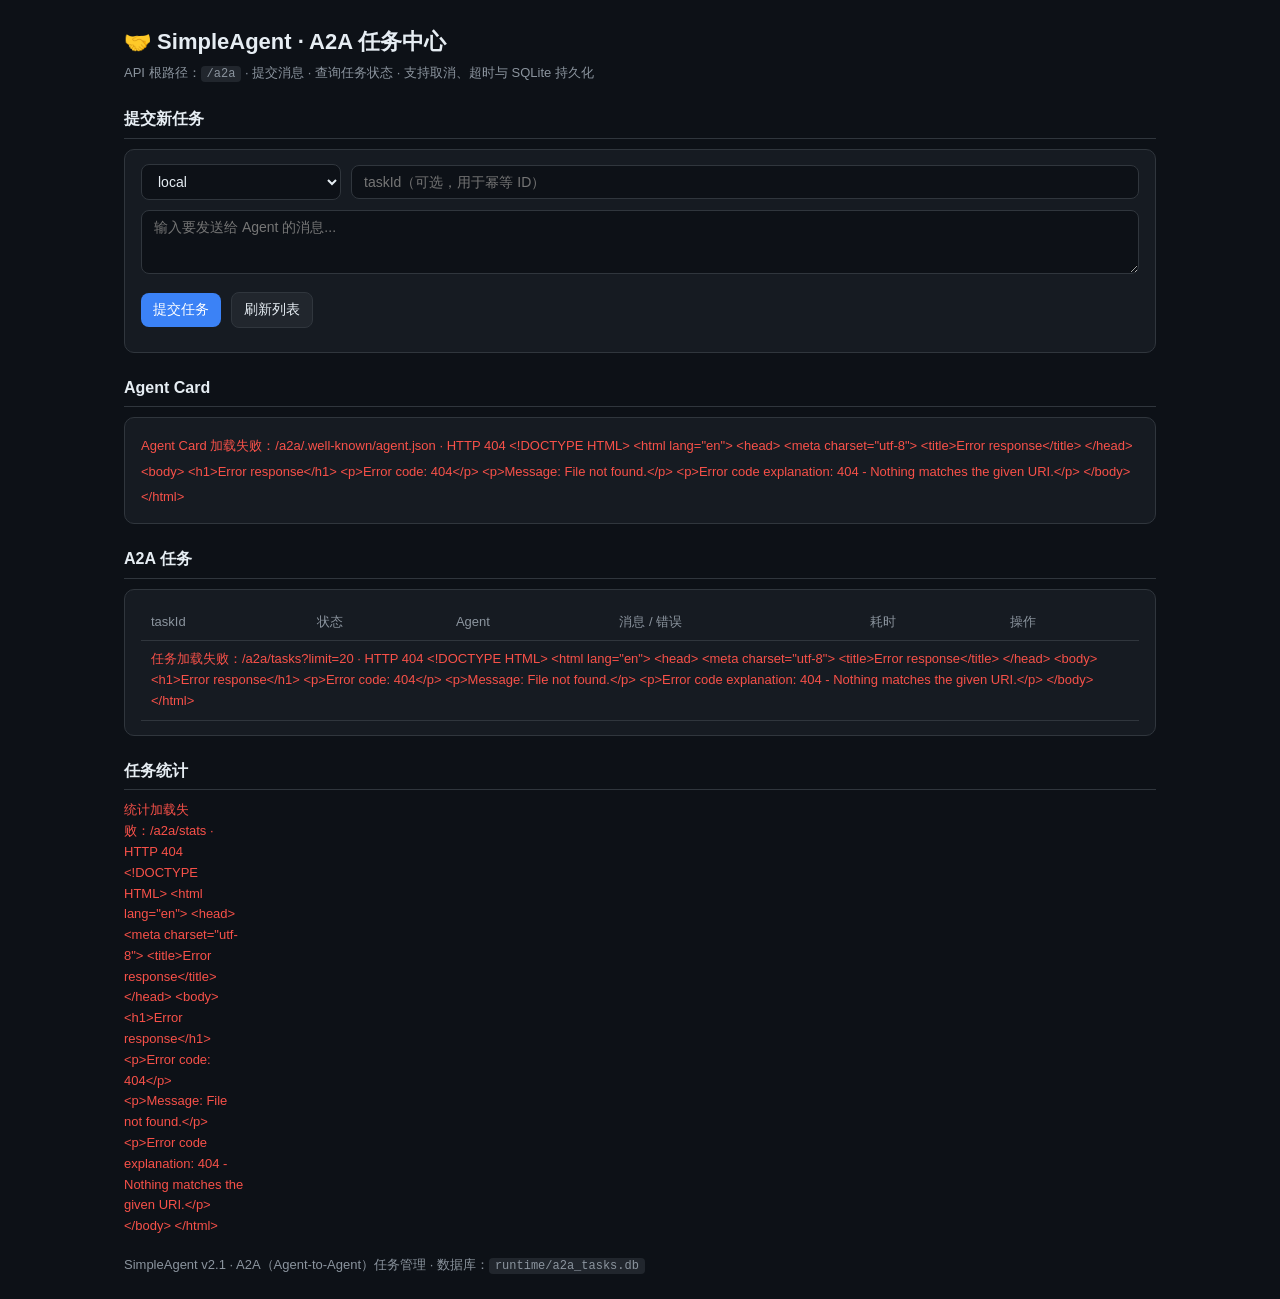
==== web/a2a.html @ 5cb62f86 "feat: production-ready improvements - A2A rewrite, circuit breaker, idempotency, tool permissions, L" ====
<!DOCTYPE html>
<html lang="zh-CN">
<head>
<meta charset="UTF-8">
<meta name="viewport" content="width=device-width, initial-scale=1.0">
<title>SimpleAgent · A2A 任务中心</title>
<style>
  :root{--bg:#0d1117;--panel:#161b22;--border:#30363d;--text:#e6edf3;--muted:#8b949e;
        --accent:#3b82f6;--green:#3fb950;--red:#f85149;--amber:#d29922}
  *{box-sizing:border-box}
  body{margin:0;font-family:-apple-system,BlinkMacSystemFont,"Segoe UI",Roboto,"PingFang SC","Microsoft YaHei",sans-serif;
       background:var(--bg);color:var(--text);line-height:1.6}
  .wrap{max-width:1080px;margin:0 auto;padding:24px}
  h1{font-size:22px;margin:0 0 4px}
  h2{font-size:16px;margin:22px 0 10px;border-bottom:1px solid var(--border);padding-bottom:6px}
  .muted{color:var(--muted);font-size:13px}
  .err{color:var(--red);font-size:13px}
  .card{background:var(--panel);border:1px solid var(--border);border-radius:10px;padding:14px 16px;margin-bottom:14px}
  .row{display:flex;gap:10px;flex-wrap:wrap;align-items:center}
  .grow{flex:1;min-width:140px}
  input,textarea,select,button{background:#0d1117;color:var(--text);border:1px solid var(--border);
       border-radius:8px;padding:8px 12px;font-size:14px;font-family:inherit}
  textarea{min-height:64px;resize:vertical;width:100%}
  button{cursor:pointer;background:#21262d;transition:background .15s}
  button:hover{background:#30363d}
  button[type=submit]{background:var(--accent);color:#fff;border:none}
  button[type=submit]:hover{opacity:.9}
  table{width:100%;border-collapse:collapse;font-size:13px}
  th,td{text-align:left;padding:8px 10px;border-bottom:1px solid var(--border);vertical-align:top}
  th{color:var(--muted);font-weight:500;white-space:nowrap}
  code{background:#21262d;padding:1px 6px;border-radius:4px;font-size:12px;word-break:break-all}
  .tag{display:inline-block;padding:2px 8px;border-radius:999px;font-size:12px}
  .tag.ok{background:rgba(63,185,80,.15);color:var(--green)}
  .tag.warn{background:rgba(210,153,34,.15);color:var(--amber)}
  .tag.bad{background:rgba(248,81,73,.15);color:var(--red)}
  .submit-msg{margin-top:10px;font-size:13px}
  .stat-grid{display:grid;grid-template-columns:repeat(auto-fill,minmax(120px,1fr));gap:10px}
  .stat{background:var(--panel);border:1px solid var(--border);border-radius:8px;padding:10px 12px;text-align:center}
  .stat b{display:block;font-size:22px}
  .stat span{color:var(--muted);font-size:12px}
</style>
</head>
<body>
<div class="wrap">
  <h1>🤝 SimpleAgent · A2A 任务中心</h1>
  <div class="muted">API 根路径：<code>/a2a</code> · 提交消息 · 查询任务状态 · 支持取消、超时与 SQLite 持久化</div>

  <h2>提交新任务</h2>
  <div class="card">
    <div class="row" style="margin-bottom:10px">
      <select id="agentSel" class="grow" style="max-width:200px"></select>
      <input id="taskIdInput" class="grow" placeholder="taskId（可选，用于幂等 ID）">
    </div>
    <textarea id="promptInput" placeholder="输入要发送给 Agent 的消息..."></textarea>
    <div class="row" style="margin-top:10px">
      <button id="submitBtn" type="submit">提交任务</button>
      <button id="refreshBtn" type="button">刷新列表</button>
    </div>
    <div class="submit-msg" id="submitMsg"></div>
  </div>

  <h2>Agent Card</h2>
  <div class="card" id="cardBox"><div class="muted">加载中...</div></div>

  <h2>A2A 任务</h2>
  <div class="card" style="overflow-x:auto">
    <table>
      <thead><tr><th>taskId</th><th>状态</th><th>Agent</th><th>消息 / 错误</th><th>耗时</th><th>操作</th></tr></thead>
      <tbody id="taskRows"><tr><td colspan="6" class="muted">加载中...</td></tr></tbody>
    </table>
  </div>

  <h2>任务统计</h2>
  <div class="stat-grid" id="statsBox"></div>

  <div class="muted" style="margin-top:18px">SimpleAgent v2.1 · A2A（Agent-to-Agent）任务管理 · 数据库：<code>runtime/a2a_tasks.db</code></div>
</div>

<script>
const $ = id => document.getElementById(id);
async function jget(url){
  const r = await fetch(url, {cache:'no-store'});
  if(!r.ok){ const t = await r.text().catch(()=>''); throw new Error(url+' · HTTP '+r.status+' '+(t||'')); }
  return r.json();
}
async function jpost(url, body){
  const r = await fetch(url, {method:'POST', headers:{'Content-Type':'application/json'}, body:JSON.stringify(body)});
  let d = null; const t = await r.text().catch(()=>'');
  try{ d = JSON.parse(t); }catch(e){}
  if(!r.ok) throw new Error(url+' · HTTP '+r.status+' '+(d && d.detail ? d.detail : t));
  return d;
}
const cls = state => (state==='completed'||state==='submitted') ? 'ok' :
              (state==='working'||state==='cancel_requested') ? 'warn' : 'bad';
const tag = s => `<span class="tag ${cls(s)}">${s||'未知'}</span>`;
function esc(s){ return String(s==null?'':s).replace(/[&<>"']/g, c=>({'&':'&amp;','<':'&lt;','>':'&gt;','"':'&quot;',"'":'&#39;'}[c])); }

async function loadAgents(){
  try{
    const d = await jget('/a2a/agents');
    $('agentSel').innerHTML = d.agents.map(a=>`<option value="${esc(a.name)}">${esc(a.name)}</option>`).join('') || '<option value="local">local</option>';
  }catch(e){ $('agentSel').innerHTML = '<option value="local">local</option>'; }
}
async function loadCard(){
  try{
    const d = await jget('/a2a/.well-known/agent.json');
    $('cardBox').innerHTML =
      `<div><b>${esc(d.name)}</b> <span class="tag ok">v${esc(d.version)}</span></div>` +
      `<div class="muted" style="margin-top:4px">${esc(d.description||'')}</div>` +
      `<div class="muted" style="margin-top:4px">服务地址：<code>${esc(d.url||'')}</code> · 传输协议：${esc(d.preferredTransport||'http')}</div>` +
      (d.tools && d.tools.length ? `<div class="muted" style="margin-top:4px">可用工具：${d.tools.map(t=>esc(t.name||t)).join(', ')}</div>` : '');
  }catch(e){ $('cardBox').innerHTML = `<span class="err">Agent Card 加载失败：${esc(e.message)}</span>`; }
}
async function loadTasks(){
  try{
    const d = await jget('/a2a/tasks?limit=20');
    const rows = d.tasks||[];
    $('taskRows').innerHTML = rows.length ? rows.map(t=>`
      <tr>
        <td><code>${esc(t.taskId)}</code></td>
        <td>${tag(t.state)}</td>
        <td class="muted">${esc(t.agent||'local')}</td>
        <td>${t.message ? esc(String(t.message.content||'').slice(0,180)) : ''}${t.error ? `<div class="err">${esc(t.error)}</div>` : ''}</td>
        <td class="muted">${t.duration!=null ? t.duration.toFixed(1)+'s' : '-'}</td>
        <td>${t.state==='submitted'||t.state==='working'||t.state==='cancel_requested' ? `<button data-cancel="${esc(t.taskId)}">取消</button>` : ''}</td>
      </tr>`).join('') : '<tr><td colspan="6" class="muted">\u6682\u65e0\u4efb\u52a1</td></tr>';
    document.querySelectorAll('button[data-cancel]').forEach(b=>b.addEventListener('click', async ()=>{
      try{ await jpost(`/a2a/tasks/${encodeURIComponent(b.dataset.cancel)}/cancel`, {}); loadTasks(); }
      catch(e){ alert('取消任务失败：'+e.message); }
    }));
  }catch(e){ $('taskRows').innerHTML = `<tr><td colspan="6"><span class="err">任务加载失败：${esc(e.message)}</span></td></tr>`; }
}
async function loadStats(){
  try{
    const s = await jget('/a2a/stats');
    const c = s.counters||{};
    const p = (s.local && s.local.persisted) || {};
    const persistedTotal = Object.values(p).reduce((sum, value) => sum + Number(value || 0), 0);
    const count = key => Math.max(Number(c[key] || 0), Number(p[key] || 0));
    const items = [
      ['\u5df2\u63d0\u4ea4', Math.max(Number(c.submitted || 0), persistedTotal)],
      ['\u5df2\u5b8c\u6210', count('completed')], ['\u5931\u8d25', count('failed')],
      ['\u8d85\u65f6', count('timed_out')], ['\u5df2\u53d6\u6d88', count('cancelled')],
      ['\u5e42\u7b49\u51b2\u7a81', c.conflicts||0]
    ];
    $('statsBox').innerHTML = items.map(i=>`<div class="stat"><b>${i[1]}</b><span>${i[0]}</span></div>`).join('');
  }catch(e){ $('statsBox').innerHTML = `<span class="err">统计加载失败：${esc(e.message)}</span>`; }
}
$('submitBtn').addEventListener('click', async ()=>{
  const content = $('promptInput').value.trim();
  if(!content){ $('submitMsg').textContent = '请输入消息内容'; return; }
  const agent = $('agentSel').value || 'local';
  const taskId = $('taskIdInput').value.trim() || undefined;
  $('submitMsg').textContent = '正在提交...';
  try{
    const r = await jpost(`/a2a/messages?agent=${encodeURIComponent(agent)}`, {message:content, task_id:taskId});
    $('submitMsg').innerHTML = `任务已提交：<code>${esc(r.taskId)}</code> · 状态 ${tag(r.state)}，列表将自动刷新`;
    $('taskIdInput').value = r.taskId;
    $('promptInput').value = '';
    loadTasks(); loadStats();
  }catch(e){ $('submitMsg').innerHTML = `<span class="err">提交失败：${esc(e.message)}</span>`; }
});
$('refreshBtn').addEventListener('click', ()=>{ loadTasks(); loadStats(); });
setInterval(()=>{ loadTasks(); loadStats(); }, 4000);
loadAgents(); loadCard(); loadTasks(); loadStats();
</script>
</body>
</html>
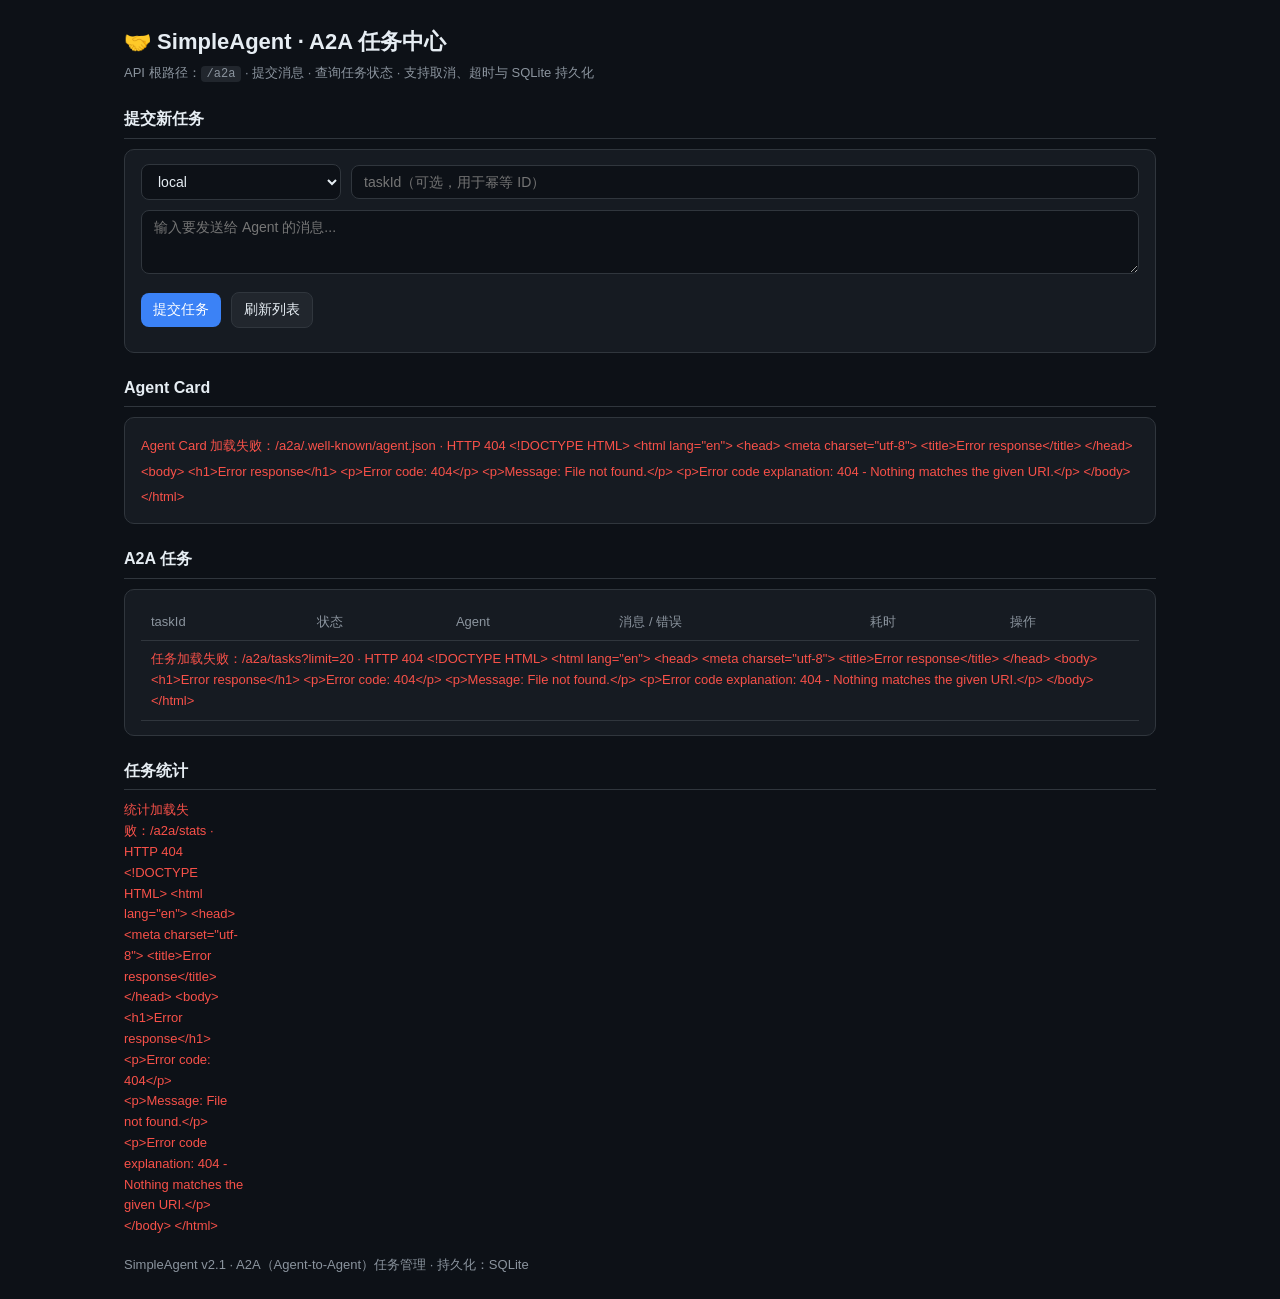
==== commit bf8a50b8: "feat: harden agent runtime and organize evaluations" ====
--- a/web/a2a.html
+++ b/web/a2a.html
@@ -1,168 +1,187 @@
-<!DOCTYPE html>
-<html lang="zh-CN">
-<head>
-<meta charset="UTF-8">
-<meta name="viewport" content="width=device-width, initial-scale=1.0">
-<title>SimpleAgent · A2A 任务中心</title>
-<style>
-  :root{--bg:#0d1117;--panel:#161b22;--border:#30363d;--text:#e6edf3;--muted:#8b949e;
-        --accent:#3b82f6;--green:#3fb950;--red:#f85149;--amber:#d29922}
-  *{box-sizing:border-box}
-  body{margin:0;font-family:-apple-system,BlinkMacSystemFont,"Segoe UI",Roboto,"PingFang SC","Microsoft YaHei",sans-serif;
-       background:var(--bg);color:var(--text);line-height:1.6}
-  .wrap{max-width:1080px;margin:0 auto;padding:24px}
-  h1{font-size:22px;margin:0 0 4px}
-  h2{font-size:16px;margin:22px 0 10px;border-bottom:1px solid var(--border);padding-bottom:6px}
-  .muted{color:var(--muted);font-size:13px}
-  .err{color:var(--red);font-size:13px}
-  .card{background:var(--panel);border:1px solid var(--border);border-radius:10px;padding:14px 16px;margin-bottom:14px}
-  .row{display:flex;gap:10px;flex-wrap:wrap;align-items:center}
-  .grow{flex:1;min-width:140px}
-  input,textarea,select,button{background:#0d1117;color:var(--text);border:1px solid var(--border);
-       border-radius:8px;padding:8px 12px;font-size:14px;font-family:inherit}
-  textarea{min-height:64px;resize:vertical;width:100%}
-  button{cursor:pointer;background:#21262d;transition:background .15s}
-  button:hover{background:#30363d}
-  button[type=submit]{background:var(--accent);color:#fff;border:none}
-  button[type=submit]:hover{opacity:.9}
-  table{width:100%;border-collapse:collapse;font-size:13px}
-  th,td{text-align:left;padding:8px 10px;border-bottom:1px solid var(--border);vertical-align:top}
-  th{color:var(--muted);font-weight:500;white-space:nowrap}
-  code{background:#21262d;padding:1px 6px;border-radius:4px;font-size:12px;word-break:break-all}
-  .tag{display:inline-block;padding:2px 8px;border-radius:999px;font-size:12px}
-  .tag.ok{background:rgba(63,185,80,.15);color:var(--green)}
-  .tag.warn{background:rgba(210,153,34,.15);color:var(--amber)}
-  .tag.bad{background:rgba(248,81,73,.15);color:var(--red)}
-  .submit-msg{margin-top:10px;font-size:13px}
-  .stat-grid{display:grid;grid-template-columns:repeat(auto-fill,minmax(120px,1fr));gap:10px}
-  .stat{background:var(--panel);border:1px solid var(--border);border-radius:8px;padding:10px 12px;text-align:center}
-  .stat b{display:block;font-size:22px}
-  .stat span{color:var(--muted);font-size:12px}
-</style>
-</head>
-<body>
-<div class="wrap">
-  <h1>🤝 SimpleAgent · A2A 任务中心</h1>
-  <div class="muted">API 根路径：<code>/a2a</code> · 提交消息 · 查询任务状态 · 支持取消、超时与 SQLite 持久化</div>
+<!DOCTYPE html>
+<html lang="zh-CN">
+<head>
+<meta charset="UTF-8">
+<meta name="viewport" content="width=device-width, initial-scale=1.0">
+<title>SimpleAgent · A2A 任务中心</title>
+<style>
+  :root{--bg:#0d1117;--panel:#161b22;--border:#30363d;--text:#e6edf3;--muted:#8b949e;
+        --accent:#3b82f6;--green:#3fb950;--red:#f85149;--amber:#d29922}
+  *{box-sizing:border-box}
+  body{margin:0;font-family:-apple-system,BlinkMacSystemFont,"Segoe UI",Roboto,"PingFang SC","Microsoft YaHei",sans-serif;
+       background:var(--bg);color:var(--text);line-height:1.6}
+  .wrap{max-width:1080px;margin:0 auto;padding:24px}
+  h1{font-size:22px;margin:0 0 4px}
+  h2{font-size:16px;margin:22px 0 10px;border-bottom:1px solid var(--border);padding-bottom:6px}
+  .muted{color:var(--muted);font-size:13px}
+  .err{color:var(--red);font-size:13px}
+  .card{background:var(--panel);border:1px solid var(--border);border-radius:10px;padding:14px 16px;margin-bottom:14px}
+  .row{display:flex;gap:10px;flex-wrap:wrap;align-items:center}
+  .grow{flex:1;min-width:140px}
+  input,textarea,select,button{background:#0d1117;color:var(--text);border:1px solid var(--border);
+       border-radius:8px;padding:8px 12px;font-size:14px;font-family:inherit}
+  textarea{min-height:64px;resize:vertical;width:100%}
+  button{cursor:pointer;background:#21262d;transition:background .15s}
+  button:hover{background:#30363d}
+  button[type=submit]{background:var(--accent);color:#fff;border:none}
+  button[type=submit]:hover{opacity:.9}
+  table{width:100%;border-collapse:collapse;font-size:13px}
+  th,td{text-align:left;padding:8px 10px;border-bottom:1px solid var(--border);vertical-align:top}
+  th{color:var(--muted);font-weight:500;white-space:nowrap}
+  code{background:#21262d;padding:1px 6px;border-radius:4px;font-size:12px;word-break:break-all}
+  .tag{display:inline-block;padding:2px 8px;border-radius:999px;font-size:12px}
+  .tag.ok{background:rgba(63,185,80,.15);color:var(--green)}
+  .tag.warn{background:rgba(210,153,34,.15);color:var(--amber)}
+  .tag.bad{background:rgba(248,81,73,.15);color:var(--red)}
+  .submit-msg{margin-top:10px;font-size:13px}
+  .stat-grid{display:grid;grid-template-columns:repeat(auto-fill,minmax(120px,1fr));gap:10px}
+  .stat{background:var(--panel);border:1px solid var(--border);border-radius:8px;padding:10px 12px;text-align:center}
+  .stat b{display:block;font-size:22px}
+  .stat span{color:var(--muted);font-size:12px}
+</style>
+</head>
+<body>
+<div class="wrap">
+  <h1>🤝 SimpleAgent · A2A 任务中心</h1>
+  <div class="muted">API 根路径：<code>/a2a</code> · 提交消息 · 查询任务状态 · 支持取消、超时与 SQLite 持久化</div>
+
+  <h2>提交新任务</h2>
+  <div class="card">
+    <div class="row" style="margin-bottom:10px">
+      <select id="agentSel" class="grow" style="max-width:200px"></select>
+      <input id="taskIdInput" class="grow" placeholder="taskId（可选，用于幂等 ID）">
+    </div>
+    <textarea id="promptInput" placeholder="输入要发送给 Agent 的消息..."></textarea>
+    <div class="row" style="margin-top:10px">
+      <button id="submitBtn" type="submit">提交任务</button>
+      <button id="refreshBtn" type="button">刷新列表</button>
+    </div>
+    <div class="submit-msg" id="submitMsg"></div>
+  </div>
+
+  <h2>Agent Card</h2>
+  <div class="card" id="cardBox"><div class="muted">加载中...</div></div>
+
+  <h2>A2A 任务</h2>
+  <div class="card" style="overflow-x:auto">
+    <table>
+      <thead><tr><th>taskId</th><th>状态</th><th>Agent</th><th>消息 / 错误</th><th>耗时</th><th>操作</th></tr></thead>
+      <tbody id="taskRows"><tr><td colspan="6" class="muted">加载中...</td></tr></tbody>
+    </table>
+  </div>
+
+  <h2>任务统计</h2>
+  <div class="stat-grid" id="statsBox"></div>
+
+  <div class="muted" style="margin-top:18px">SimpleAgent v2.1 · A2A（Agent-to-Agent）任务管理 · 持久化：SQLite</div>
+</div>
+
+<script>
+const $ = id => document.getElementById(id);
+async function jget(url){
+  const r = await fetch(url, {cache:'no-store'});
+  if(!r.ok){ const t = await r.text().catch(()=>''); throw new Error(url+' · HTTP '+r.status+' '+(t||'')); }
+  return r.json();
+}
+async function jpost(url, body){
+  const r = await fetch(url, {method:'POST', headers:{'Content-Type':'application/json'}, body:JSON.stringify(body)});
+  let d = null; const t = await r.text().catch(()=>'');
+  try{ d = JSON.parse(t); }catch(e){}
+  if(!r.ok) throw new Error(url+' · HTTP '+r.status+' '+(d && d.detail ? d.detail : t));
+  return d;
+}
+const cls = state => (state==='completed'||state==='submitted') ? 'ok' :
+              (state==='working'||state==='cancel_requested') ? 'warn' : 'bad';
+const tag = s => `<span class="tag ${cls(s)}">${s||'未知'}</span>`;
+function esc(s){ return String(s==null?'':s).replace(/[&<>"']/g, c=>({'&':'&amp;','<':'&lt;','>':'&gt;','"':'&quot;',"'":'&#39;'}[c])); }
+function safeInt(n, fallback=0){
+  const value = Number(n);
+  return Number.isFinite(value) ? value : fallback;
+}
+function safeDuration(n){
+  const value = Number(n);
+  return Number.isFinite(value) ? value.toFixed(1)+'s' : '-';
+}
+function resultText(task){
+  const content = task && task.message && task.message.content;
+  if(content == null) return '';
+  if(typeof content !== 'string') return JSON.stringify(content);
+  // Older task records stored the engine result as a Python-dict-like string.
+  // Prefer its user-facing content field instead of internal usage metadata.
+  const match = content.match(/(?:^|[,{]\s*)['"]content['"]\s*:\s*(['"])([\s\S]*?)\1(?:\s*,|\s*})/);
+  return (match ? match[2] : content).replace(/\\n/g, '\n');
+}
+
+async function loadAgents(){
+  try{
+    const d = await jget('/a2a/agents');
+    $('agentSel').innerHTML = d.agents.map(a=>`<option value="${esc(a.name)}">${esc(a.name)}</option>`).join('') || '<option value="local">local</option>';
+  }catch(e){ $('agentSel').innerHTML = '<option value="local">local</option>'; }
+}
+async function loadCard(){
+  try{
+    const d = await jget('/a2a/.well-known/agent.json');
+    $('cardBox').innerHTML =
+      `<div><b>${esc(d.name)}</b> <span class="tag ok">v${esc(d.version)}</span></div>` +
+      `<div class="muted" style="margin-top:4px">${esc(d.description||'')}</div>` +
+      `<div class="muted" style="margin-top:4px">服务地址：<code>${esc(d.url||'')}</code> · 传输协议：${esc(d.preferredTransport||'http')}</div>` +
+      (d.tools && d.tools.length ? `<div class="muted" style="margin-top:4px">可用工具：${d.tools.map(t=>esc(t.name||t)).join(', ')}</div>` : '');
+  }catch(e){ $('cardBox').innerHTML = `<span class="err">Agent Card 加载失败：${esc(e.message)}</span>`; }
+}
+async function loadTasks(){
+  try{
+    const d = await jget('/a2a/tasks?limit=20');
+    const rows = d.tasks||[];
+    $('taskRows').innerHTML = rows.length ? rows.map(t=>`
+      <tr>
+        <td><code>${esc(t.taskId)}</code></td>
+        <td>${tag(t.state)}</td>
+        <td class="muted">${esc(t.agent||'local')}</td>
+        <td>${esc(resultText(t).slice(0,180))}${t.error ? `<div class="err">${esc(t.error)}</div>` : ''}</td>
+        <td class="muted">${safeDuration(t.duration)}</td>
+        <td>${t.state==='submitted'||t.state==='working'||t.state==='cancel_requested' ? `<button data-cancel="${esc(t.taskId)}">取消</button>` : ''}</td>
+      </tr>`).join('') : '<tr><td colspan="6" class="muted">\u6682\u65e0\u4efb\u52a1</td></tr>';
+    document.querySelectorAll('button[data-cancel]').forEach(b=>b.addEventListener('click', async ()=>{
+      try{ await jpost(`/a2a/tasks/${encodeURIComponent(b.dataset.cancel)}/cancel`, {}); loadTasks(); }
+      catch(e){ alert('取消任务失败：'+e.message); }
+    }));
+  }catch(e){ $('taskRows').innerHTML = `<tr><td colspan="6"><span class="err">任务加载失败：${esc(e.message)}</span></td></tr>`; }
+}
+async function loadStats(){
+  try{
+    const s = await jget('/a2a/stats');
+    const c = s.counters||{};
+    const p = (s.local && s.local.persisted) || {};
+    const persistedTotal = Object.values(p).reduce((sum, value) => sum + safeInt(value, 0), 0);
+    const count = key => Math.max(safeInt(c[key], 0), safeInt(p[key], 0));
+    const items = [
+      ['\u5df2\u63d0\u4ea4', Math.max(Number(c.submitted || 0), persistedTotal)],
+      ['\u5df2\u5b8c\u6210', count('completed')], ['\u5931\u8d25', count('failed')],
+      ['\u8d85\u65f6', count('timed_out')], ['\u5df2\u53d6\u6d88', count('cancelled')],
+      ['\u5e42\u7b49\u51b2\u7a81', c.conflicts||0]
+    ];
+    $('statsBox').innerHTML = items.map(i=>`<div class="stat"><b>${i[1]}</b><span>${i[0]}</span></div>`).join('');
+  }catch(e){ $('statsBox').innerHTML = `<span class="err">统计加载失败：${esc(e.message)}</span>`; }
+}
+$('submitBtn').addEventListener('click', async ()=>{
+  const content = $('promptInput').value.trim();
+  if(!content){ $('submitMsg').textContent = '请输入消息内容'; return; }
+  const agent = $('agentSel').value || 'local';
+  const taskId = $('taskIdInput').value.trim() || undefined;
+  $('submitMsg').textContent = '正在提交...';
+  try{
+    const r = await jpost(`/a2a/messages?agent=${encodeURIComponent(agent)}`, {message:content, task_id:taskId});
+    $('submitMsg').innerHTML = `任务已提交：<code>${esc(r.taskId)}</code> · 状态 ${tag(r.state)}，列表将自动刷新`;
+    $('taskIdInput').value = r.taskId;
+    $('promptInput').value = '';
+    loadTasks(); loadStats();
+  }catch(e){ $('submitMsg').innerHTML = `<span class="err">提交失败：${esc(e.message)}</span>`; }
+});
+$('refreshBtn').addEventListener('click', ()=>{ loadTasks(); loadStats(); });
+// Avoid needless polling when the page is hidden.
+setInterval(()=>{ if(!document.hidden){ loadTasks(); loadStats(); } }, 4000);
+loadAgents(); loadCard(); loadTasks(); loadStats();
+</script>
+</body>
+</html>
 
-  <h2>提交新任务</h2>
-  <div class="card">
-    <div class="row" style="margin-bottom:10px">
-      <select id="agentSel" class="grow" style="max-width:200px"></select>
-      <input id="taskIdInput" class="grow" placeholder="taskId（可选，用于幂等 ID）">
-    </div>
-    <textarea id="promptInput" placeholder="输入要发送给 Agent 的消息..."></textarea>
-    <div class="row" style="margin-top:10px">
-      <button id="submitBtn" type="submit">提交任务</button>
-      <button id="refreshBtn" type="button">刷新列表</button>
-    </div>
-    <div class="submit-msg" id="submitMsg"></div>
-  </div>
-
-  <h2>Agent Card</h2>
-  <div class="card" id="cardBox"><div class="muted">加载中...</div></div>
-
-  <h2>A2A 任务</h2>
-  <div class="card" style="overflow-x:auto">
-    <table>
-      <thead><tr><th>taskId</th><th>状态</th><th>Agent</th><th>消息 / 错误</th><th>耗时</th><th>操作</th></tr></thead>
-      <tbody id="taskRows"><tr><td colspan="6" class="muted">加载中...</td></tr></tbody>
-    </table>
-  </div>
-
-  <h2>任务统计</h2>
-  <div class="stat-grid" id="statsBox"></div>
-
-  <div class="muted" style="margin-top:18px">SimpleAgent v2.1 · A2A（Agent-to-Agent）任务管理 · 数据库：<code>runtime/a2a_tasks.db</code></div>
-</div>
-
-<script>
-const $ = id => document.getElementById(id);
-async function jget(url){
-  const r = await fetch(url, {cache:'no-store'});
-  if(!r.ok){ const t = await r.text().catch(()=>''); throw new Error(url+' · HTTP '+r.status+' '+(t||'')); }
-  return r.json();
-}
-async function jpost(url, body){
-  const r = await fetch(url, {method:'POST', headers:{'Content-Type':'application/json'}, body:JSON.stringify(body)});
-  let d = null; const t = await r.text().catch(()=>'');
-  try{ d = JSON.parse(t); }catch(e){}
-  if(!r.ok) throw new Error(url+' · HTTP '+r.status+' '+(d && d.detail ? d.detail : t));
-  return d;
-}
-const cls = state => (state==='completed'||state==='submitted') ? 'ok' :
-              (state==='working'||state==='cancel_requested') ? 'warn' : 'bad';
-const tag = s => `<span class="tag ${cls(s)}">${s||'未知'}</span>`;
-function esc(s){ return String(s==null?'':s).replace(/[&<>"']/g, c=>({'&':'&amp;','<':'&lt;','>':'&gt;','"':'&quot;',"'":'&#39;'}[c])); }
-
-async function loadAgents(){
-  try{
-    const d = await jget('/a2a/agents');
-    $('agentSel').innerHTML = d.agents.map(a=>`<option value="${esc(a.name)}">${esc(a.name)}</option>`).join('') || '<option value="local">local</option>';
-  }catch(e){ $('agentSel').innerHTML = '<option value="local">local</option>'; }
-}
-async function loadCard(){
-  try{
-    const d = await jget('/a2a/.well-known/agent.json');
-    $('cardBox').innerHTML =
-      `<div><b>${esc(d.name)}</b> <span class="tag ok">v${esc(d.version)}</span></div>` +
-      `<div class="muted" style="margin-top:4px">${esc(d.description||'')}</div>` +
-      `<div class="muted" style="margin-top:4px">服务地址：<code>${esc(d.url||'')}</code> · 传输协议：${esc(d.preferredTransport||'http')}</div>` +
-      (d.tools && d.tools.length ? `<div class="muted" style="margin-top:4px">可用工具：${d.tools.map(t=>esc(t.name||t)).join(', ')}</div>` : '');
-  }catch(e){ $('cardBox').innerHTML = `<span class="err">Agent Card 加载失败：${esc(e.message)}</span>`; }
-}
-async function loadTasks(){
-  try{
-    const d = await jget('/a2a/tasks?limit=20');
-    const rows = d.tasks||[];
-    $('taskRows').innerHTML = rows.length ? rows.map(t=>`
-      <tr>
-        <td><code>${esc(t.taskId)}</code></td>
-        <td>${tag(t.state)}</td>
-        <td class="muted">${esc(t.agent||'local')}</td>
-        <td>${t.message ? esc(String(t.message.content||'').slice(0,180)) : ''}${t.error ? `<div class="err">${esc(t.error)}</div>` : ''}</td>
-        <td class="muted">${t.duration!=null ? t.duration.toFixed(1)+'s' : '-'}</td>
-        <td>${t.state==='submitted'||t.state==='working'||t.state==='cancel_requested' ? `<button data-cancel="${esc(t.taskId)}">取消</button>` : ''}</td>
-      </tr>`).join('') : '<tr><td colspan="6" class="muted">\u6682\u65e0\u4efb\u52a1</td></tr>';
-    document.querySelectorAll('button[data-cancel]').forEach(b=>b.addEventListener('click', async ()=>{
-      try{ await jpost(`/a2a/tasks/${encodeURIComponent(b.dataset.cancel)}/cancel`, {}); loadTasks(); }
-      catch(e){ alert('取消任务失败：'+e.message); }
-    }));
-  }catch(e){ $('taskRows').innerHTML = `<tr><td colspan="6"><span class="err">任务加载失败：${esc(e.message)}</span></td></tr>`; }
-}
-async function loadStats(){
-  try{
-    const s = await jget('/a2a/stats');
-    const c = s.counters||{};
-    const p = (s.local && s.local.persisted) || {};
-    const persistedTotal = Object.values(p).reduce((sum, value) => sum + Number(value || 0), 0);
-    const count = key => Math.max(Number(c[key] || 0), Number(p[key] || 0));
-    const items = [
-      ['\u5df2\u63d0\u4ea4', Math.max(Number(c.submitted || 0), persistedTotal)],
-      ['\u5df2\u5b8c\u6210', count('completed')], ['\u5931\u8d25', count('failed')],
-      ['\u8d85\u65f6', count('timed_out')], ['\u5df2\u53d6\u6d88', count('cancelled')],
-      ['\u5e42\u7b49\u51b2\u7a81', c.conflicts||0]
-    ];
-    $('statsBox').innerHTML = items.map(i=>`<div class="stat"><b>${i[1]}</b><span>${i[0]}</span></div>`).join('');
-  }catch(e){ $('statsBox').innerHTML = `<span class="err">统计加载失败：${esc(e.message)}</span>`; }
-}
-$('submitBtn').addEventListener('click', async ()=>{
-  const content = $('promptInput').value.trim();
-  if(!content){ $('submitMsg').textContent = '请输入消息内容'; return; }
-  const agent = $('agentSel').value || 'local';
-  const taskId = $('taskIdInput').value.trim() || undefined;
-  $('submitMsg').textContent = '正在提交...';
-  try{
-    const r = await jpost(`/a2a/messages?agent=${encodeURIComponent(agent)}`, {message:content, task_id:taskId});
-    $('submitMsg').innerHTML = `任务已提交：<code>${esc(r.taskId)}</code> · 状态 ${tag(r.state)}，列表将自动刷新`;
-    $('taskIdInput').value = r.taskId;
-    $('promptInput').value = '';
-    loadTasks(); loadStats();
-  }catch(e){ $('submitMsg').innerHTML = `<span class="err">提交失败：${esc(e.message)}</span>`; }
-});
-$('refreshBtn').addEventListener('click', ()=>{ loadTasks(); loadStats(); });
-setInterval(()=>{ loadTasks(); loadStats(); }, 4000);
-loadAgents(); loadCard(); loadTasks(); loadStats();
-</script>
-</body>
-</html>
